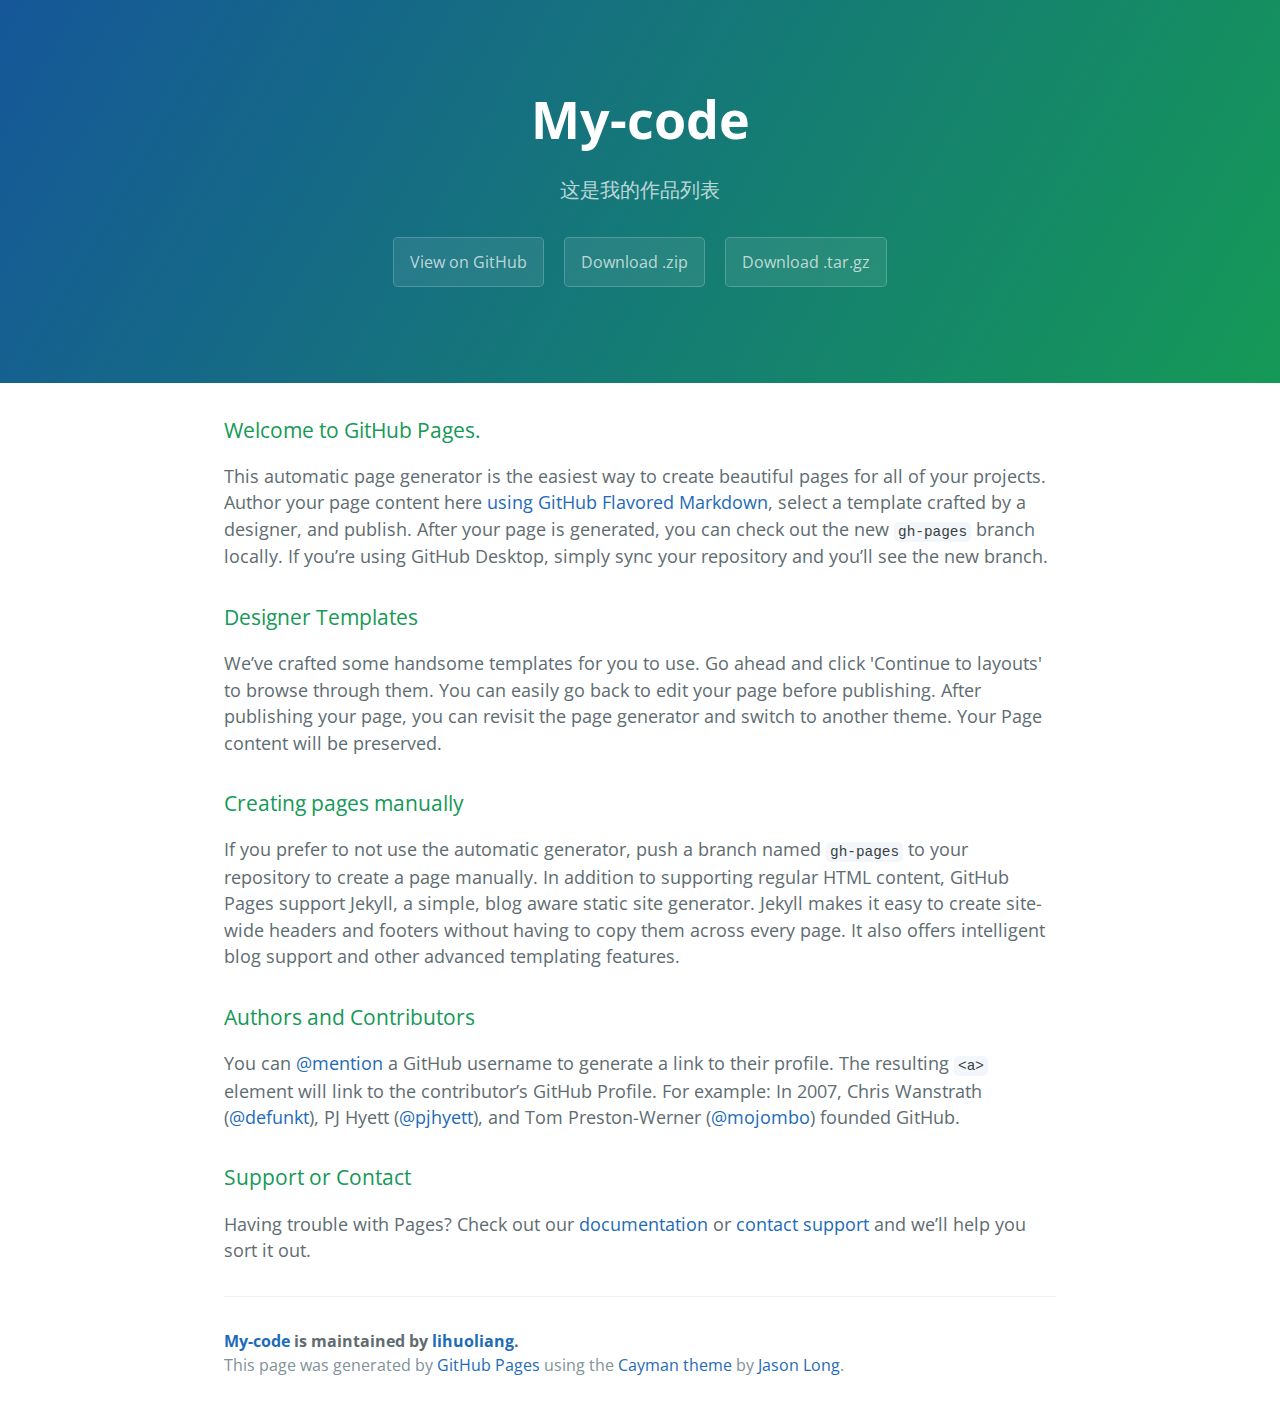
==== index.html @ cb86c2ad "Create gh-pages branch via GitHub" ====
<!DOCTYPE html>
<html lang="en-us">
  <head>
    <meta charset="UTF-8">
    <title>My-code by lihuoliang</title>
    <meta name="viewport" content="width=device-width, initial-scale=1">
    <link rel="stylesheet" type="text/css" href="stylesheets/normalize.css" media="screen">
    <link href='https://fonts.googleapis.com/css?family=Open+Sans:400,700' rel='stylesheet' type='text/css'>
    <link rel="stylesheet" type="text/css" href="stylesheets/stylesheet.css" media="screen">
    <link rel="stylesheet" type="text/css" href="stylesheets/github-light.css" media="screen">
  </head>
  <body>
    <section class="page-header">
      <h1 class="project-name">My-code</h1>
      <h2 class="project-tagline">这是我的作品列表</h2>
      <a href="https://github.com/lihuoliang/my-code" class="btn">View on GitHub</a>
      <a href="https://github.com/lihuoliang/my-code/zipball/master" class="btn">Download .zip</a>
      <a href="https://github.com/lihuoliang/my-code/tarball/master" class="btn">Download .tar.gz</a>
    </section>

    <section class="main-content">
      <h3>
<a id="welcome-to-github-pages" class="anchor" href="#welcome-to-github-pages" aria-hidden="true"><span aria-hidden="true" class="octicon octicon-link"></span></a>Welcome to GitHub Pages.</h3>

<p>This automatic page generator is the easiest way to create beautiful pages for all of your projects. Author your page content here <a href="https://guides.github.com/features/mastering-markdown/">using GitHub Flavored Markdown</a>, select a template crafted by a designer, and publish. After your page is generated, you can check out the new <code>gh-pages</code> branch locally. If you’re using GitHub Desktop, simply sync your repository and you’ll see the new branch.</p>

<h3>
<a id="designer-templates" class="anchor" href="#designer-templates" aria-hidden="true"><span aria-hidden="true" class="octicon octicon-link"></span></a>Designer Templates</h3>

<p>We’ve crafted some handsome templates for you to use. Go ahead and click 'Continue to layouts' to browse through them. You can easily go back to edit your page before publishing. After publishing your page, you can revisit the page generator and switch to another theme. Your Page content will be preserved.</p>

<h3>
<a id="creating-pages-manually" class="anchor" href="#creating-pages-manually" aria-hidden="true"><span aria-hidden="true" class="octicon octicon-link"></span></a>Creating pages manually</h3>

<p>If you prefer to not use the automatic generator, push a branch named <code>gh-pages</code> to your repository to create a page manually. In addition to supporting regular HTML content, GitHub Pages support Jekyll, a simple, blog aware static site generator. Jekyll makes it easy to create site-wide headers and footers without having to copy them across every page. It also offers intelligent blog support and other advanced templating features.</p>

<h3>
<a id="authors-and-contributors" class="anchor" href="#authors-and-contributors" aria-hidden="true"><span aria-hidden="true" class="octicon octicon-link"></span></a>Authors and Contributors</h3>

<p>You can <a href="https://help.github.com/articles/basic-writing-and-formatting-syntax/#mentioning-users-and-teams" class="user-mention">@mention</a> a GitHub username to generate a link to their profile. The resulting <code>&lt;a&gt;</code> element will link to the contributor’s GitHub Profile. For example: In 2007, Chris Wanstrath (<a href="https://github.com/defunkt" class="user-mention">@defunkt</a>), PJ Hyett (<a href="https://github.com/pjhyett" class="user-mention">@pjhyett</a>), and Tom Preston-Werner (<a href="https://github.com/mojombo" class="user-mention">@mojombo</a>) founded GitHub.</p>

<h3>
<a id="support-or-contact" class="anchor" href="#support-or-contact" aria-hidden="true"><span aria-hidden="true" class="octicon octicon-link"></span></a>Support or Contact</h3>

<p>Having trouble with Pages? Check out our <a href="https://help.github.com/pages">documentation</a> or <a href="https://github.com/contact">contact support</a> and we’ll help you sort it out.</p>

      <footer class="site-footer">
        <span class="site-footer-owner"><a href="https://github.com/lihuoliang/my-code">My-code</a> is maintained by <a href="https://github.com/lihuoliang">lihuoliang</a>.</span>

        <span class="site-footer-credits">This page was generated by <a href="https://pages.github.com">GitHub Pages</a> using the <a href="https://github.com/jasonlong/cayman-theme">Cayman theme</a> by <a href="https://twitter.com/jasonlong">Jason Long</a>.</span>
      </footer>

    </section>

  
  </body>
</html>
---- stylesheets/stylesheet.css ----
* {
  box-sizing: border-box; }

body {
  padding: 0;
  margin: 0;
  font-family: "Open Sans", "Helvetica Neue", Helvetica, Arial, sans-serif;
  font-size: 16px;
  line-height: 1.5;
  color: #606c71; }

a {
  color: #1e6bb8;
  text-decoration: none; }
  a:hover {
    text-decoration: underline; }

.btn {
  display: inline-block;
  margin-bottom: 1rem;
  color: rgba(255, 255, 255, 0.7);
  background-color: rgba(255, 255, 255, 0.08);
  border-color: rgba(255, 255, 255, 0.2);
  border-style: solid;
  border-width: 1px;
  border-radius: 0.3rem;
  transition: color 0.2s, background-color 0.2s, border-color 0.2s; }
  .btn + .btn {
    margin-left: 1rem; }

.btn:hover {
  color: rgba(255, 255, 255, 0.8);
  text-decoration: none;
  background-color: rgba(255, 255, 255, 0.2);
  border-color: rgba(255, 255, 255, 0.3); }

@media screen and (min-width: 64em) {
  .btn {
    padding: 0.75rem 1rem; } }

@media screen and (min-width: 42em) and (max-width: 64em) {
  .btn {
    padding: 0.6rem 0.9rem;
    font-size: 0.9rem; } }

@media screen and (max-width: 42em) {
  .btn {
    display: block;
    width: 100%;
    padding: 0.75rem;
    font-size: 0.9rem; }
    .btn + .btn {
      margin-top: 1rem;
      margin-left: 0; } }

.page-header {
  color: #fff;
  text-align: center;
  background-color: #159957;
  background-image: linear-gradient(120deg, #155799, #159957); }

@media screen and (min-width: 64em) {
  .page-header {
    padding: 5rem 6rem; } }

@media screen and (min-width: 42em) and (max-width: 64em) {
  .page-header {
    padding: 3rem 4rem; } }

@media screen and (max-width: 42em) {
  .page-header {
    padding: 2rem 1rem; } }

.project-name {
  margin-top: 0;
  margin-bottom: 0.1rem; }

@media screen and (min-width: 64em) {
  .project-name {
    font-size: 3.25rem; } }

@media screen and (min-width: 42em) and (max-width: 64em) {
  .project-name {
    font-size: 2.25rem; } }

@media screen and (max-width: 42em) {
  .project-name {
    font-size: 1.75rem; } }

.project-tagline {
  margin-bottom: 2rem;
  font-weight: normal;
  opacity: 0.7; }

@media screen and (min-width: 64em) {
  .project-tagline {
    font-size: 1.25rem; } }

@media screen and (min-width: 42em) and (max-width: 64em) {
  .project-tagline {
    font-size: 1.15rem; } }

@media screen and (max-width: 42em) {
  .project-tagline {
    font-size: 1rem; } }

.main-content :first-child {
  margin-top: 0; }
.main-content img {
  max-width: 100%; }
.main-content h1, .main-content h2, .main-content h3, .main-content h4, .main-content h5, .main-content h6 {
  margin-top: 2rem;
  margin-bottom: 1rem;
  font-weight: normal;
  color: #159957; }
.main-content p {
  margin-bottom: 1em; }
.main-content code {
  padding: 2px 4px;
  font-family: Consolas, "Liberation Mono", Menlo, Courier, monospace;
  font-size: 0.9rem;
  color: #383e41;
  background-color: #f3f6fa;
  border-radius: 0.3rem; }
.main-content pre {
  padding: 0.8rem;
  margin-top: 0;
  margin-bottom: 1rem;
  font: 1rem Consolas, "Liberation Mono", Menlo, Courier, monospace;
  color: #567482;
  word-wrap: normal;
  background-color: #f3f6fa;
  border: solid 1px #dce6f0;
  border-radius: 0.3rem; }
  .main-content pre > code {
    padding: 0;
    margin: 0;
    font-size: 0.9rem;
    color: #567482;
    word-break: normal;
    white-space: pre;
    background: transparent;
    border: 0; }
.main-content .highlight {
  margin-bottom: 1rem; }
  .main-content .highlight pre {
    margin-bottom: 0;
    word-break: normal; }
.main-content .highlight pre, .main-content pre {
  padding: 0.8rem;
  overflow: auto;
  font-size: 0.9rem;
  line-height: 1.45;
  border-radius: 0.3rem; }
.main-content pre code, .main-content pre tt {
  display: inline;
  max-width: initial;
  padding: 0;
  margin: 0;
  overflow: initial;
  line-height: inherit;
  word-wrap: normal;
  background-color: transparent;
  border: 0; }
  .main-content pre code:before, .main-content pre code:after, .main-content pre tt:before, .main-content pre tt:after {
    content: normal; }
.main-content ul, .main-content ol {
  margin-top: 0; }
.main-content blockquote {
  padding: 0 1rem;
  margin-left: 0;
  color: #819198;
  border-left: 0.3rem solid #dce6f0; }
  .main-content blockquote > :first-child {
    margin-top: 0; }
  .main-content blockquote > :last-child {
    margin-bottom: 0; }
.main-content table {
  display: block;
  width: 100%;
  overflow: auto;
  word-break: normal;
  word-break: keep-all; }
  .main-content table th {
    font-weight: bold; }
  .main-content table th, .main-content table td {
    padding: 0.5rem 1rem;
    border: 1px solid #e9ebec; }
.main-content dl {
  padding: 0; }
  .main-content dl dt {
    padding: 0;
    margin-top: 1rem;
    font-size: 1rem;
    font-weight: bold; }
  .main-content dl dd {
    padding: 0;
    margin-bottom: 1rem; }
.main-content hr {
  height: 2px;
  padding: 0;
  margin: 1rem 0;
  background-color: #eff0f1;
  border: 0; }

@media screen and (min-width: 64em) {
  .main-content {
    max-width: 64rem;
    padding: 2rem 6rem;
    margin: 0 auto;
    font-size: 1.1rem; } }

@media screen and (min-width: 42em) and (max-width: 64em) {
  .main-content {
    padding: 2rem 4rem;
    font-size: 1.1rem; } }

@media screen and (max-width: 42em) {
  .main-content {
    padding: 2rem 1rem;
    font-size: 1rem; } }

.site-footer {
  padding-top: 2rem;
  margin-top: 2rem;
  border-top: solid 1px #eff0f1; }

.site-footer-owner {
  display: block;
  font-weight: bold; }

.site-footer-credits {
  color: #819198; }

@media screen and (min-width: 64em) {
  .site-footer {
    font-size: 1rem; } }

@media screen and (min-width: 42em) and (max-width: 64em) {
  .site-footer {
    font-size: 1rem; } }

@media screen and (max-width: 42em) {
  .site-footer {
    font-size: 0.9rem; } }
---- stylesheets/github-light.css ----
/*
   Copyright 2014 GitHub Inc.

   Licensed under the Apache License, Version 2.0 (the "License");
   you may not use this file except in compliance with the License.
   You may obtain a copy of the License at

       http://www.apache.org/licenses/LICENSE-2.0

   Unless required by applicable law or agreed to in writing, software
   distributed under the License is distributed on an "AS IS" BASIS,
   WITHOUT WARRANTIES OR CONDITIONS OF ANY KIND, either express or implied.
   See the License for the specific language governing permissions and
   limitations under the License.

*/

.pl-c /* comment */ {
  color: #969896;
}

.pl-c1      /* constant, markup.raw, meta.diff.header, meta.module-reference, meta.property-name, support, support.constant, support.variable, variable.other.constant */,
.pl-s .pl-v /* string variable */ {
  color: #0086b3;
}

.pl-e  /* entity */,
.pl-en /* entity.name */ {
  color: #795da3;
}

.pl-s .pl-s1 /* string source */,
.pl-smi      /* storage.modifier.import, storage.modifier.package, storage.type.java, variable.other, variable.parameter.function */ {
  color: #333;
}

.pl-ent /* entity.name.tag */ {
  color: #63a35c;
}

.pl-k /* keyword, storage, storage.type */ {
  color: #a71d5d;
}

.pl-pds              /* punctuation.definition.string, string.regexp.character-class */,
.pl-s                /* string */,
.pl-s .pl-pse .pl-s1 /* string punctuation.section.embedded source */,
.pl-sr               /* string.regexp */,
.pl-sr .pl-cce       /* string.regexp constant.character.escape */,
.pl-sr .pl-sra       /* string.regexp string.regexp.arbitrary-repitition */,
.pl-sr .pl-sre       /* string.regexp source.ruby.embedded */ {
  color: #183691;
}

.pl-v /* variable */ {
  color: #ed6a43;
}

.pl-id /* invalid.deprecated */ {
  color: #b52a1d;
}

.pl-ii /* invalid.illegal */ {
  background-color: #b52a1d;
  color: #f8f8f8;
}

.pl-sr .pl-cce /* string.regexp constant.character.escape */ {
  color: #63a35c;
  font-weight: bold;
}

.pl-ml /* markup.list */ {
  color: #693a17;
}

.pl-mh        /* markup.heading */,
.pl-mh .pl-en /* markup.heading entity.name */,
.pl-ms        /* meta.separator */ {
  color: #1d3e81;
  font-weight: bold;
}

.pl-mq /* markup.quote */ {
  color: #008080;
}

.pl-mi /* markup.italic */ {
  color: #333;
  font-style: italic;
}

.pl-mb /* markup.bold */ {
  color: #333;
  font-weight: bold;
}

.pl-md /* markup.deleted, meta.diff.header.from-file */ {
  background-color: #ffecec;
  color: #bd2c00;
}

.pl-mi1 /* markup.inserted, meta.diff.header.to-file */ {
  background-color: #eaffea;
  color: #55a532;
}

.pl-mdr /* meta.diff.range */ {
  color: #795da3;
  font-weight: bold;
}

.pl-mo /* meta.output */ {
  color: #1d3e81;
}
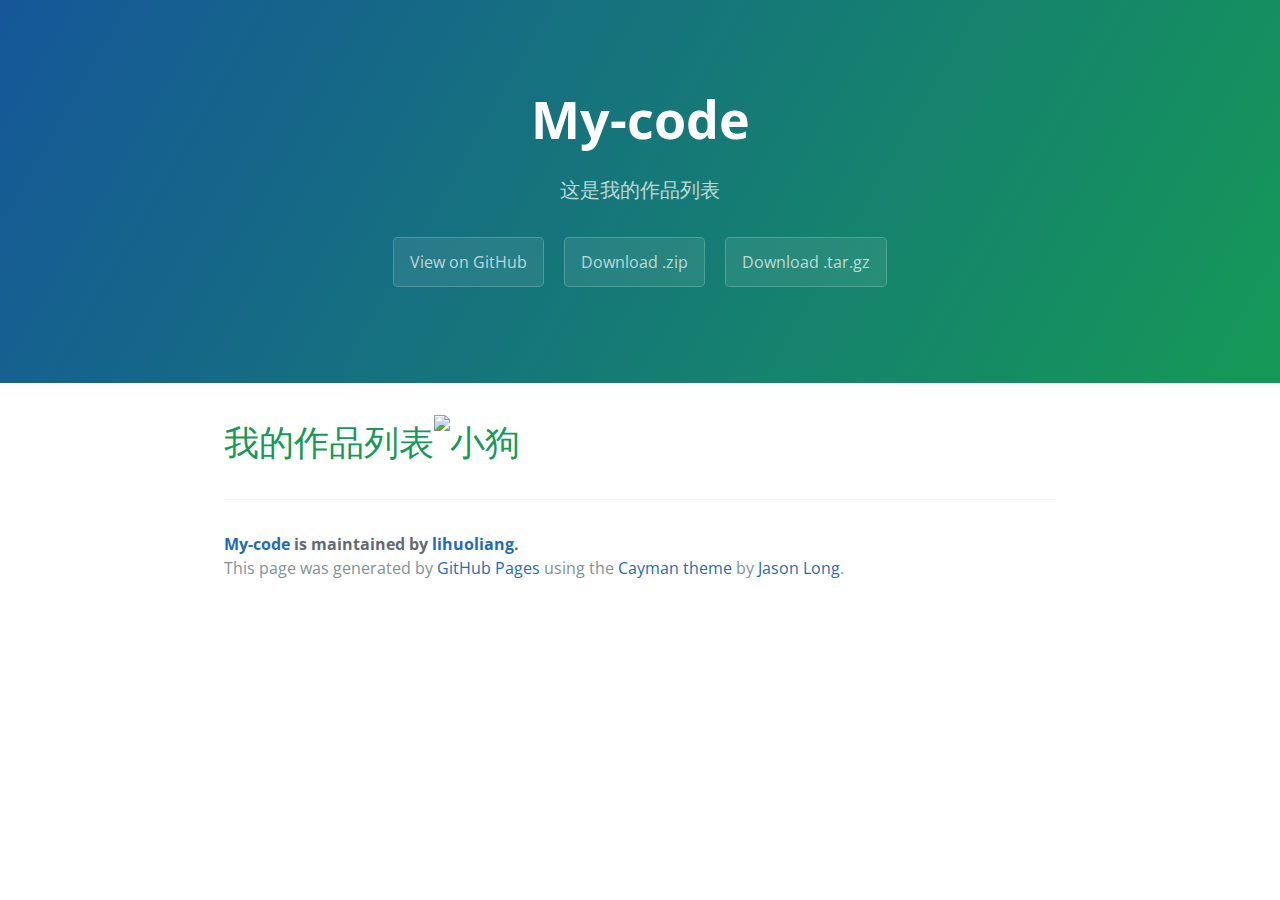
==== commit 318cbf6b: "Create gh-pages branch via GitHub" ====
--- a/index.html
+++ b/index.html
@@ -19,30 +19,9 @@
     </section>
 
     <section class="main-content">
-      <h3>
-<a id="welcome-to-github-pages" class="anchor" href="#welcome-to-github-pages" aria-hidden="true"><span aria-hidden="true" class="octicon octicon-link"></span></a>Welcome to GitHub Pages.</h3>
-
-<p>This automatic page generator is the easiest way to create beautiful pages for all of your projects. Author your page content here <a href="https://guides.github.com/features/mastering-markdown/">using GitHub Flavored Markdown</a>, select a template crafted by a designer, and publish. After your page is generated, you can check out the new <code>gh-pages</code> branch locally. If you’re using GitHub Desktop, simply sync your repository and you’ll see the new branch.</p>
-
-<h3>
-<a id="designer-templates" class="anchor" href="#designer-templates" aria-hidden="true"><span aria-hidden="true" class="octicon octicon-link"></span></a>Designer Templates</h3>
-
-<p>We’ve crafted some handsome templates for you to use. Go ahead and click 'Continue to layouts' to browse through them. You can easily go back to edit your page before publishing. After publishing your page, you can revisit the page generator and switch to another theme. Your Page content will be preserved.</p>
-
-<h3>
-<a id="creating-pages-manually" class="anchor" href="#creating-pages-manually" aria-hidden="true"><span aria-hidden="true" class="octicon octicon-link"></span></a>Creating pages manually</h3>
-
-<p>If you prefer to not use the automatic generator, push a branch named <code>gh-pages</code> to your repository to create a page manually. In addition to supporting regular HTML content, GitHub Pages support Jekyll, a simple, blog aware static site generator. Jekyll makes it easy to create site-wide headers and footers without having to copy them across every page. It also offers intelligent blog support and other advanced templating features.</p>
-
-<h3>
-<a id="authors-and-contributors" class="anchor" href="#authors-and-contributors" aria-hidden="true"><span aria-hidden="true" class="octicon octicon-link"></span></a>Authors and Contributors</h3>
-
-<p>You can <a href="https://help.github.com/articles/basic-writing-and-formatting-syntax/#mentioning-users-and-teams" class="user-mention">@mention</a> a GitHub username to generate a link to their profile. The resulting <code>&lt;a&gt;</code> element will link to the contributor’s GitHub Profile. For example: In 2007, Chris Wanstrath (<a href="https://github.com/defunkt" class="user-mention">@defunkt</a>), PJ Hyett (<a href="https://github.com/pjhyett" class="user-mention">@pjhyett</a>), and Tom Preston-Werner (<a href="https://github.com/mojombo" class="user-mention">@mojombo</a>) founded GitHub.</p>
-
-<h3>
-<a id="support-or-contact" class="anchor" href="#support-or-contact" aria-hidden="true"><span aria-hidden="true" class="octicon octicon-link"></span></a>Support or Contact</h3>
-
-<p>Having trouble with Pages? Check out our <a href="https://help.github.com/pages">documentation</a> or <a href="https://github.com/contact">contact support</a> and we’ll help you sort it out.</p>
+      <h1>
+<a id="我的作品列表" class="anchor" href="#%E6%88%91%E7%9A%84%E4%BD%9C%E5%93%81%E5%88%97%E8%A1%A8" aria-hidden="true"><span aria-hidden="true" class="octicon octicon-link"></span></a>我的作品列表<img src="http://b.hiphotos.baidu.com/album/pic/item/caef76094b36acafe72d0e667cd98d1000e99c5f.jpg?psign=e72d0e667cd98d1001e93901213fb80e7aec54e737d1b867" alt="小狗">
+</h1>
 
       <footer class="site-footer">
         <span class="site-footer-owner"><a href="https://github.com/lihuoliang/my-code">My-code</a> is maintained by <a href="https://github.com/lihuoliang">lihuoliang</a>.</span>
